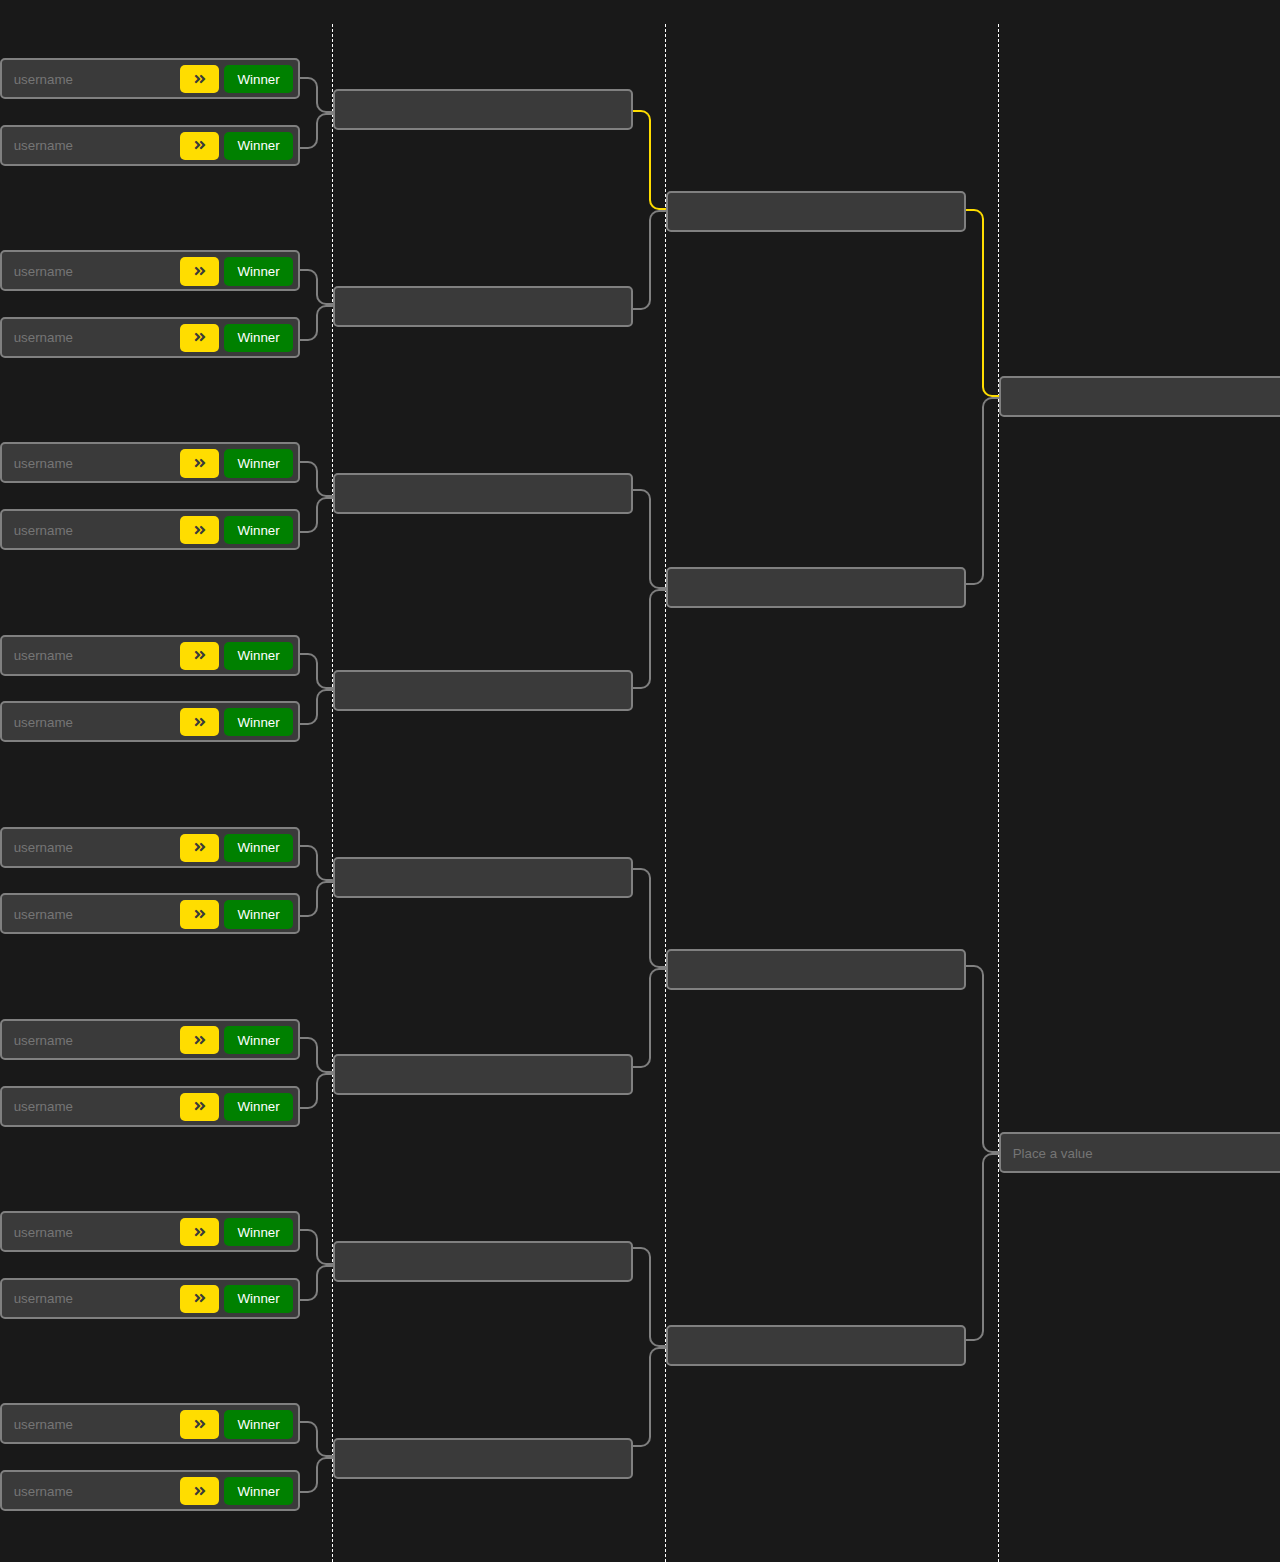
==== static.html @ 99fcab10 "Création de la page Static 'simplification et développement du transfert de round.'" ====
<!DOCTYPE html>
<html lang="en">
<head>
    <meta charset="UTF-8">
    <title>Title</title>
    <link rel="stylesheet" type="text/css" href="css/style.css"/>
    <link rel="stylesheet" type="text/css" href="css/fontawesome-all.min.css"/>
    <link rel="icon" type="image/png" href="./img/26914273_1577362475644642_895195590_n.png" />
</head>
<body>
<div class="header">

</div>
<div class="container">

    <div class="round one" data-round-id="1">
        <div class="group" data-round-id="1" data-group-id="1" id="1">
            <div id="player_1" class="group-container-player one" data-round-id="1" data-group-id="1" data-player-id="1">
                <input type="text" data-player-id="1" data-round-id="1" data-group-id="1" placeholder="username"/>
                <button class="btn one win group_1">Winner</button>
                <button class="btn active" alt='Follow the player' title='Follow the player'><i class="fas fa-angle-double-right"></i></button>
            </div>
            <div id="player_2" class="group-container-player two" data-round-id="1" data-group-id="1" data-player-id="2">
                <input type="text" data-player-id="2" data-round-id="1" data-group-id="1" placeholder="username"/>
                <button class="btn two win group_1">Winner</button>
                <button class="btn active" alt='Follow the player' title='Follow the player'><i class="fas fa-angle-double-right"></i></button>
            </div>
        </div>
        <div class="group" id="2" data-round-id="1" data-group-id="2">
            <div id="player_3" class="group-container-player one" data-round-id="1" data-group-id="2" data-player-id="3">
                <input type="text" data-player-id="3" data-round-id="1" data-group-id="2" placeholder="username"/>
                <button class="btn one win group_2">Winner</button>
                <button class="btn active" alt='Follow the player' title='Follow the player'><i class="fas fa-angle-double-right"></i></button>
            </div>
            <div id="player_4" class="group-container-player two"  data-round-id="1" data-group-id="2" data-player-id="4">
                <input type="text" data-player-id="4" data-round-id="1" data-group-id="2" placeholder="username"/>
                <button class="btn two win group_2">Winner</button>
                <button class="btn active" alt='Follow the player' title='Follow the player'><i class="fas fa-angle-double-right"></i></button>
            </div>
        </div>
        <div class="group" id="3" data-round-id="1" data-group-id="3">
            <div id="player_5" class="group-container-player one" data-round-id="1" data-group-id="3" data-player-id="5">
                <input type="text" data-player-id="5" data-round-id="1" data-group-id="3" placeholder="username"/>
                <button class="btn one win group_3">Winner</button>
                <button class="btn active" alt='Follow the player' title='Follow the player'><i class="fas fa-angle-double-right"></i></button>
            </div>
            <div id="player_6" class="group-container-player two" data-round-id="1" data-group-id="3" data-player-id="6">
                <input type="text" data-player-id="6" data-round-id="1" data-group-id="3" placeholder="username"/>
                <button class="btn two win group_3">Winner</button>
                <button class="btn active" alt='Follow the player' title='Follow the player'><i class="fas fa-angle-double-right"></i></button>
            </div>
        </div>
        <div class="group" id="4" data-round-id="1" data-group-id="4">
            <div id="player_7" class="group-container-player one" data-round-id="1" data-group-id="4" data-player-id="7">
                <input type="text" data-player-id="7" data-round-id="1" data-group-id="4" placeholder="username"/>
                <button class="btn one win group_4">Winner</button>
                <button class="btn active" alt='Follow the player' title='Follow the player'><i class="fas fa-angle-double-right"></i></button>
            </div>
            <div id="player_8" class="group-container-player two" data-round-id="1" data-group-id="4" data-player-id="8">
                <input type="text" data-player-id="8" data-round-id="1" data-group-id="4" placeholder="username"/>
                <button class="btn two win group_4">Winner</button>
                <button class="btn active" alt='Follow the player' title='Follow the player'><i class="fas fa-angle-double-right"></i></button>
            </div>
        </div>
        <div class="group" id="5" data-round-id="1" data-group-id="5">
            <div id="player_9" class="group-container-player one" data-round-id="1" data-group-id="5" data-player-id="9">
                <input type="text" data-player-id="9" data-round-id="1" data-group-id="5" placeholder="username"/>
                <button class="btn one win group_5">Winner</button>
                <button class="btn active" alt='Follow the player' title='Follow the player'><i class="fas fa-angle-double-right"></i></button>
            </div>
            <div id="player_10" class="group-container-player two" data-round-id="1" data-group-id="5" data-player-id="10">
                <input type="text" data-player-id="10" data-round-id="1" data-group-id="5" placeholder="username"/>
                <button class="btn two win group_5">Winner</button>
                <button class="btn active" alt='Follow the player' title='Follow the player'><i class="fas fa-angle-double-right"></i></button>
            </div>
        </div>
        <div class="group" id="6" data-round-id="1" data-group-id="6">
            <div id="player_11" class="group-container-player one" data-round-id="1" data-group-id="6" data-player-id="11">
                <input type="text" data-player-id="11" data-round-id="1" data-group-id="6" placeholder="username"/>
                <button class="btn one win group_6">Winner</button>
                <button class="btn active" alt='Follow the player' title='Follow the player'><i class="fas fa-angle-double-right"></i></button>
            </div>
            <div id="player_12" class="group-container-player two" data-round-id="1" data-group-id="6" data-player-id="12">
                <input type="text" data-player-id="12" data-round-id="1" data-group-id="6" placeholder="username"/>
                <button class="btn two win group_6">Winner</button>
                <button class="btn active" alt='Follow the player' title='Follow the player'><i class="fas fa-angle-double-right"></i></button>
            </div>
        </div>
        <div class="group" id="7" data-round-id="1" data-group-id="7">
            <div id="player_13" class="group-container-player one" data-round-id="1" data-group-id="7" data-player-id="13">
                <input type="text" data-player-id="13" data-round-id="1" data-group-id="7" placeholder="username"/>
                <button class="btn one win group_7">Winner</button>
                <button class="btn active" alt='Follow the player' title='Follow the player'><i class="fas fa-angle-double-right"></i></button>
            </div>
            <div id="player_14" class="group-container-player two" data-round-id="1" data-group-id="7" data-player-id="14">
                <input type="text" data-player-id="14" data-round-id="1" data-group-id="7" placeholder="username"/>
                <button class="btn two win group_7">Winner</button>
                <button class="btn active" alt='Follow the player' title='Follow the player'><i class="fas fa-angle-double-right"></i></button>
            </div>
        </div>
        <div class="group" id="8" data-round-id="1" data-group-id="8">
            <div id="player_15" class="group-container-player one" data-round-id="1" data-group-id="8" data-player-id="15">
                <input type="text" data-player-id="15" data-round-id="1" data-group-id="8" placeholder="username"/>
                <button class="btn one win group_8">Winner</button>
                <button class="btn active" alt='Follow the player' title='Follow the player'><i class="fas fa-angle-double-right"></i></button>
            </div>
            <div id="player_16" class="group-container-player two round_one group_8" data-player-id="16" data-round-id="1" data-group-id="8">
                <input type="text" data-player-id="16" data-round-id="1" data-group-id="8" placeholder="username"/>
                <button class="btn two win group_8">Winner</button>
                <button class="btn active" alt='Follow the player' title='Follow the player'><i class="fas fa-angle-double-right"></i></button>
            </div>
        </div>
    </div>
    <div class="arrow">
        <div class="container-arrow">
            <div id="arrow_1" class="group-container-line_top__left"></div>
            <div id="arrow_1" class="group-container-line_top__right"></div>
            <div id="arrow_1" class="group-container-line_bottom__right"></div>
            <div id="arrow_1" class="group-container-line_bottom__left"></div>
        </div>
        <div class="container-arrow">
            <div id="arrow_2" class="group-container-line_top__left"></div>
            <div id="arrow_2" class="group-container-line_top__right"></div>
            <div id="arrow_2" class="group-container-line_bottom__right"></div>
            <div id="arrow_2" class="group-container-line_bottom__left"></div>
        </div>
        <div class="container-arrow">
            <div id="arrow_3" class="group-container-line_top__left"></div>
            <div id="arrow_3" class="group-container-line_top__right"></div>
            <div id="arrow_3" class="group-container-line_bottom__right"></div>
            <div id="arrow_3" class="group-container-line_bottom__left"></div>
        </div>
        <div class="container-arrow">
            <div id="arrow_4" class="group-container-line_top__left"></div>
            <div id="arrow_4" class="group-container-line_top__right"></div>
            <div id="arrow_4" class="group-container-line_bottom__right"></div>
            <div id="arrow_4" class="group-container-line_bottom__left"></div>
        </div>
        <div class="container-arrow">
            <div id="arrow_5" class="group-container-line_top__left"></div>
            <div id="arrow_5" class="group-container-line_top__right"></div>
            <div id="arrow_5" class="group-container-line_bottom__right"></div>
            <div id="arrow_5" class="group-container-line_bottom__left"></div>
        </div>
        <div class="container-arrow">
            <div id="arrow_6" class="group-container-line_top__left"></div>
            <div id="arrow_6" class="group-container-line_top__right"></div>
            <div id="arrow_6" class="group-container-line_bottom__right"></div>
            <div id="arrow_6" class="group-container-line_bottom__left"></div>
        </div>
        <div class="container-arrow">
            <div id="arrow_7" class="group-container-line_top__left"></div>
            <div id="arrow_7" class="group-container-line_top__right"></div>
            <div id="arrow_7" class="group-container-line_bottom__right"></div>
            <div id="arrow_7" class="group-container-line_bottom__left"></div>
        </div>
        <div class="container-arrow">
            <div id="arrow_8" class="group-container-line_top__left"></div>
            <div id="arrow_8" class="group-container-line_top__right"></div>
            <div id="arrow_8" class="group-container-line_bottom__right"></div>
            <div id="arrow_8" class="group-container-line_bottom__left"></div>
        </div>
    </div>
    <div class="round two" data-round-id="2">
        <div class="group" id="9" data-round-id="2" data-group-id="9">
            <div class="group-container-player round_two one" data-round-id="2" data-lastgroup-id="1" data-group-id="9">
            </div>
            <div id="" class="group-container-player round_two two" data-round-id="2" data-lastgroup-id="2" data-group-id="9">
            </div>
        </div>
        <div class="group" id="10" data-round-id="2" data-group-id="10">
            <div class="group-container-player round_two one group_3" data-round-id="2" data-lastgroup-id="3" data-group-id="10">
            </div>
            <div class="group-container-player round_two two group_4" data-round-id="2" data-lastgroup-id="4" data-group-id="10">
            </div>
        </div>
        <div class="group" id="11" data-round-id="2">
            <div class="group-container-player round_two one group_5" data-round-id="2" data-lastgroup-id="5" data-group-id="11">
            </div>
            <div class="group-container-player round_two two group_6" data-round-id="2" data-lastgroup-id="6" data-group-id="11">
            </div>
        </div>
        <div class="group" id="12" data-round-id="2">
            <div class="group-container-player round_two one" data-round-id="2" data-lastgroup-id="7" data-group-id="12">
            </div>
            <div class="group-container-player round_two two" data-round-id="2" data-lastgroup-id="8" data-group-id="12">
            </div>
        </div>
    </div>
    <div class="arrow" data-round-id="2">
        <div class="container-arrow three" data-round-id="2">
            <div class="group-container-line_top__left three active" data-round-id="2"></div>
            <div class="group-container-line_top__right three active" data-round-id="2"></div>
            <div class="group-container-line_bottom__right three" data-round-id="2"></div>
            <div class="group-container-line_bottom__left three" data-round-id="2"></div>
        </div>
        <div class="container-arrow three" data-round-id="2">
            <div class="group-container-line_top__left three" data-round-id="2"></div>
            <div class="group-container-line_top__right three" data-round-id="2"></div>
            <div class="group-container-line_bottom__right three" data-round-id="2"></div>
            <div class="group-container-line_bottom__left three" data-round-id="2"></div>
        </div>
        <div class="container-arrow three" data-round-id="2">
            <div class="group-container-line_top__left three" data-round-id="2"></div>
            <div class="group-container-line_top__right three" data-round-id="2"></div>
            <div class="group-container-line_bottom__right three" data-round-id="2"></div>
            <div class="group-container-line_bottom__left three" data-round-id="2"></div>
        </div>
        <div class="container-arrow three" data-round-id="2">
            <div class="group-container-line_top__left three" data-round-id="2"></div>
            <div class="group-container-line_top__right three" data-round-id="2"></div>
            <div class="group-container-line_bottom__right threet" data-round-id="2"></div>
            <div class="group-container-line_bottom__left three" data-round-id="2"></div>
        </div>
    </div>
    <div class="round three" data-round-id="3">
        <div class="group" id="13" data-round-id="3">
            <div id="1" class="group-container-player round_three one" data-round-id="3">
            </div>
            <div class="group-container-player round_three two" data-round-id="3">
            </div>
        </div>
        <div class="group" id="14">
            <div class="group-container-player round_three one" data-round-id="3">
            </div>
            <div class="group-container-player round_three two" data-round-id="3">
            </div>
        </div>
    </div>
    <div class="arrow" data-round-id="3">
        <div class="container-arrow four"  data-round-id="3">
            <div class="group-container-line_top__left four active" data-round-id="3"></div>
            <div class="group-container-line_top__right four active" data-round-id="3"></div>
            <div class="group-container-line_bottom__right four" data-round-id="3"></div>
            <div class="group-container-line_bottom__left four" data-round-id="3"></div>
        </div>
        <div class="container-arrow four"  data-round-id="3">
            <div class="group-container-line_top__left four" data-round-id="3"></div>
            <div class="group-container-line_top__right four" data-round-id="3"></div>
            <div class="group-container-line_bottom__right four" data-round-id="3"></div>
            <div class="group-container-line_bottom__left four" data-round-id="3"></div>
        </div>
    </div>
    <div class="round four" data-round-id="4">
        <div class="group" id="15" data-round-id="4">
            <div id="1" class="group-container-player round_four one" data-round-id="4">
            </div>
            <div class="group-container-player round_four two" data-round-id="4">
                <input type="text" placeholder="Place a value">
            </div>
        </div>
    </div>
    <div class="arrow" data-round-id="5">
    <div class="container-arrow five" data-round-id="5">
        <div class="group-container-line_top__left five active" data-round-id="5"></div>
        <div class="group-container-line_top__right five active" data-round-id="5"></div>
        <div class="group-container-line_bottom__right five" data-round-id="5"></div>
        <div class="group-container-line_bottom__left five" data-round-id="5"></div>
    </div>
    </div>
    <div class="round five">
        <div class="group" id="16">
            <div id="1" class="group-container-player one">
            </div>
        </div>
    </div>
</div>

<script src="js/script_static.js"></script>
</body>
</html>
---- css/style.css ----
/*----------------------------------------------*\
	$FONT
\*----------------------------------------------*/

@import url('https://fonts.googleapis.com/css?family=Felipa');
@import url('https://fonts.googleapis.com/css?family=Roboto:400,700');

/*----------------------------------------------*\
	$CONTENT
\*----------------------------------------------*/
html, body{
    font-family: roboto;
    font-size: 16px;
    line-height: 1.4;
    margin: 0;
    padding: 0;
    background-color: #f2f2f2;
    line-height: 150%;
    background-color: #191919;
}

input[type=text]{
    background-color: transparent;
    color: white;
    border: none !important;
    padding: 0.5em;
    width: 10em;
}

.container{
    position: relative;
    display: inline-flex;
}

.header{
    position: relative;
    display: inline-flex;
    background-color: #3A3A3A;
    color: white;
    z-index: 10;
}

.header-round{
    display: flex;
    width: 300px;
    justify-content: center;
    align-content: center;
}

.round{
    width: 300px;
    display: inline-flex;
    justify-content: center;
    align-content: center;
    flex-direction: column;
}

.header-arrow, .arrow{
    width: 2em;
    display: flex;
    flex-direction: column;
    border-right: 1px dashed white;
}

.container-arrow{
    margin-top: 3.3em;
    margin-bottom: 4.2em;
}

.container-arrow.two{
    margin-top: 8.9em;
    margin-bottom: 10em;
}

.container-arrow.three{
    margin-top: 86px;
    margin-bottom: 93px;
}

.container-arrow.four{
    margin-top: 185px;
    margin-bottom: 195px;
}

.container-arrow.five{
    margin-top: 23em;
    margin-bottom: 12em;
}

.group{
    margin-bottom: 25px;
    margin-top: 34px;
}

.group-container-player{
    background-color: #3A3A3A;
    color: white;
    padding: 5px;
    height: 27px;
    border: 2px solid grey;
    border-radius: 5px;
    margin-bottom: 1.6em;
    transition: 0.3s;
    overflow: hidden;
    cursor: pointer;
}

.group-container-player.win{
    border: 2px solid green;
    transition: 1s;
}

.group-container-player.loose{
    border: 2px solid darkred;
    transition: 1s;
}

.group-container-player.active{
    -webkit-box-shadow: 0px 0px 10px 1px rgba(255,221,0,1);
    -moz-box-shadow: 0px 0px 10px 1px rgba(255,221,0,1);
    box-shadow: 0px 0px 10px 1px rgba(255,221,0,1);
    transition: 0.3s;
}

.btn.win{
    background-color: green;
    color: white;
}

.btn.active{
    background-color: rgba(255,221,0,1);
    color: #3a3a3a;
    margin: 0 5px 0 5px;
}

.btn{
    float: right;
    cursor: pointer;
    padding: 0.5em 1em 0.5em 1em;
    border: none !important;
    -webkit-border-radius: 5px;
    -moz-border-radius: 5px;
    border-radius: 5px;
}

.win{
    border-color: green;
}

.round_two.one{
    margin-bottom: 195px;
    margin-top: 30px;
}

.round_two.two{
    margin-bottom: 57px;
    margin-top: -39px;
}

.round_three.one{
    margin-bottom: 335px;
    margin-top: 122px;
}

.round_three.two{
    margin-bottom: 160px;
    margin-top: 258px;
}

.round_four.one{
    margin-bottom: 500px;
    margin-top: -20px;
}

.round_four.two{
    margin-top: 715px;
}

.group-container-line_bottom__left, .group-container-line_bottom__right, .group-container-line_top__right, .group-container-line_top__left{
    border: 2px solid grey;
}

.group-container-line_bottom__left.active, .group-container-line_bottom__right.active, .group-container-line_top__right.active, .group-container-line_top__left.active{
    border: 2px solid rgba(255,221,0,1);
}

.group-container-line_bottom__left.win, .group-container-line_bottom__right.win, .group-container-line_top__right.win, .group-container-line_top__left.win{
    border: 2px solid green;
    transition: 1s;
}

.group-container-line_bottom__left.loose, .group-container-line_bottom__right.loose, .group-container-line_top__right.loose, .group-container-line_top__left.loose{
    border: 2px solid darkred;
    transition: 1s;
}

.group-container-line_top__right.three{
    border-right: none !important;
    border-top: none !important;
    border-radius: 0 0 0 10px;
    width: 1em;
    height: 5em;
    margin-left: 1em;
}

.group-container-line_bottom__right.three{
    border-right: none !important;
    border-bottom: none !important;
    border-radius: 10px 0 0 0;
    width: 1em;
    height: 1em;
    margin-left: 1em;
}

.group-container-line_bottom__left.three{
    border-left: none !important;
    border-top: none !important;
    border-radius: 0 0 10px 0;
    width: 1em;
    height: 5em;
}

.group-container-line_top__left.three{
    border-left: none !important;
    border-bottom: none !important;
    border-radius: 0 10px 0 0;
    width: 1em;
    height: 1em;
}

.group-container-line_top__right.four{
    border-right: none !important;
    border-top: none !important;
    border-radius: 0 0 0 10px;
    width: 1em;
    height: 10.5em;
    margin-left: 1em;
}

.group-container-line_bottom__right.four{
    border-right: none !important;
    border-bottom: none !important;
    border-radius: 10px 0 0 0;
    width: 1em;
    height: 1em;
    margin-left: 1em;
}

.group-container-line_bottom__left.four{
    border-left: none !important;
    border-top: none !important;
    border-radius: 0 0 10px 0;
    width: 1em;
    height: 10.5em;
}

.group-container-line_top__left.four{
    border-left: none !important;
    border-bottom: none !important;
    border-radius: 0 10px 0 0;
    width: 1em;
    height: 1em;
}

.group-container-line_top__right.five{
    border-right: none !important;
    border-top: none !important;
    border-radius: 0 0 0 10px;
    width: 1em;
    height: 22.5em;
    margin-left: 1em;
}

.group-container-line_bottom__right.five{
    border-right: none !important;
    border-bottom: none !important;
    border-radius: 10px 0 0 0;
    width: 1em;
    height: 1em;
    margin-left: 1em;
}

.group-container-line_bottom__left.five{
    border-left: none !important;
    border-top: none !important;
    border-radius: 0 0 10px 0;
    width: 1em;
    height: 22.5em;
}

.group-container-line_top__left.five{
    border-left: none !important;
    border-bottom: none !important;
    border-radius: 0 10px 0 0;
    width: 1em;
    height: 1em;
}

.group-container-line_top__left{
    border-left: none !important;
    border-bottom: none !important;
    border-radius: 0 10px 0 0;
    width: 1em;
    height: 1em;
}

.group-container-line_top__right{
    border-right: none !important;
    border-top: none !important;
    border-radius: 0 0 0 10px;
    width: 1em;
    height: 1em;
    margin-left: 1em;
}

.group-container-line_bottom__right{
    border-right: none !important;
    border-bottom: none !important;
    border-radius: 10px 0 0 0;
    width: 1em;
    height: 1em;
    margin-left: 1em;
}

.group-container-line_bottom__left{
    border-left: none !important;
    border-top: none !important;
    border-radius: 0 0 10px 0;
    width: 1em;
    height: 1em;
}
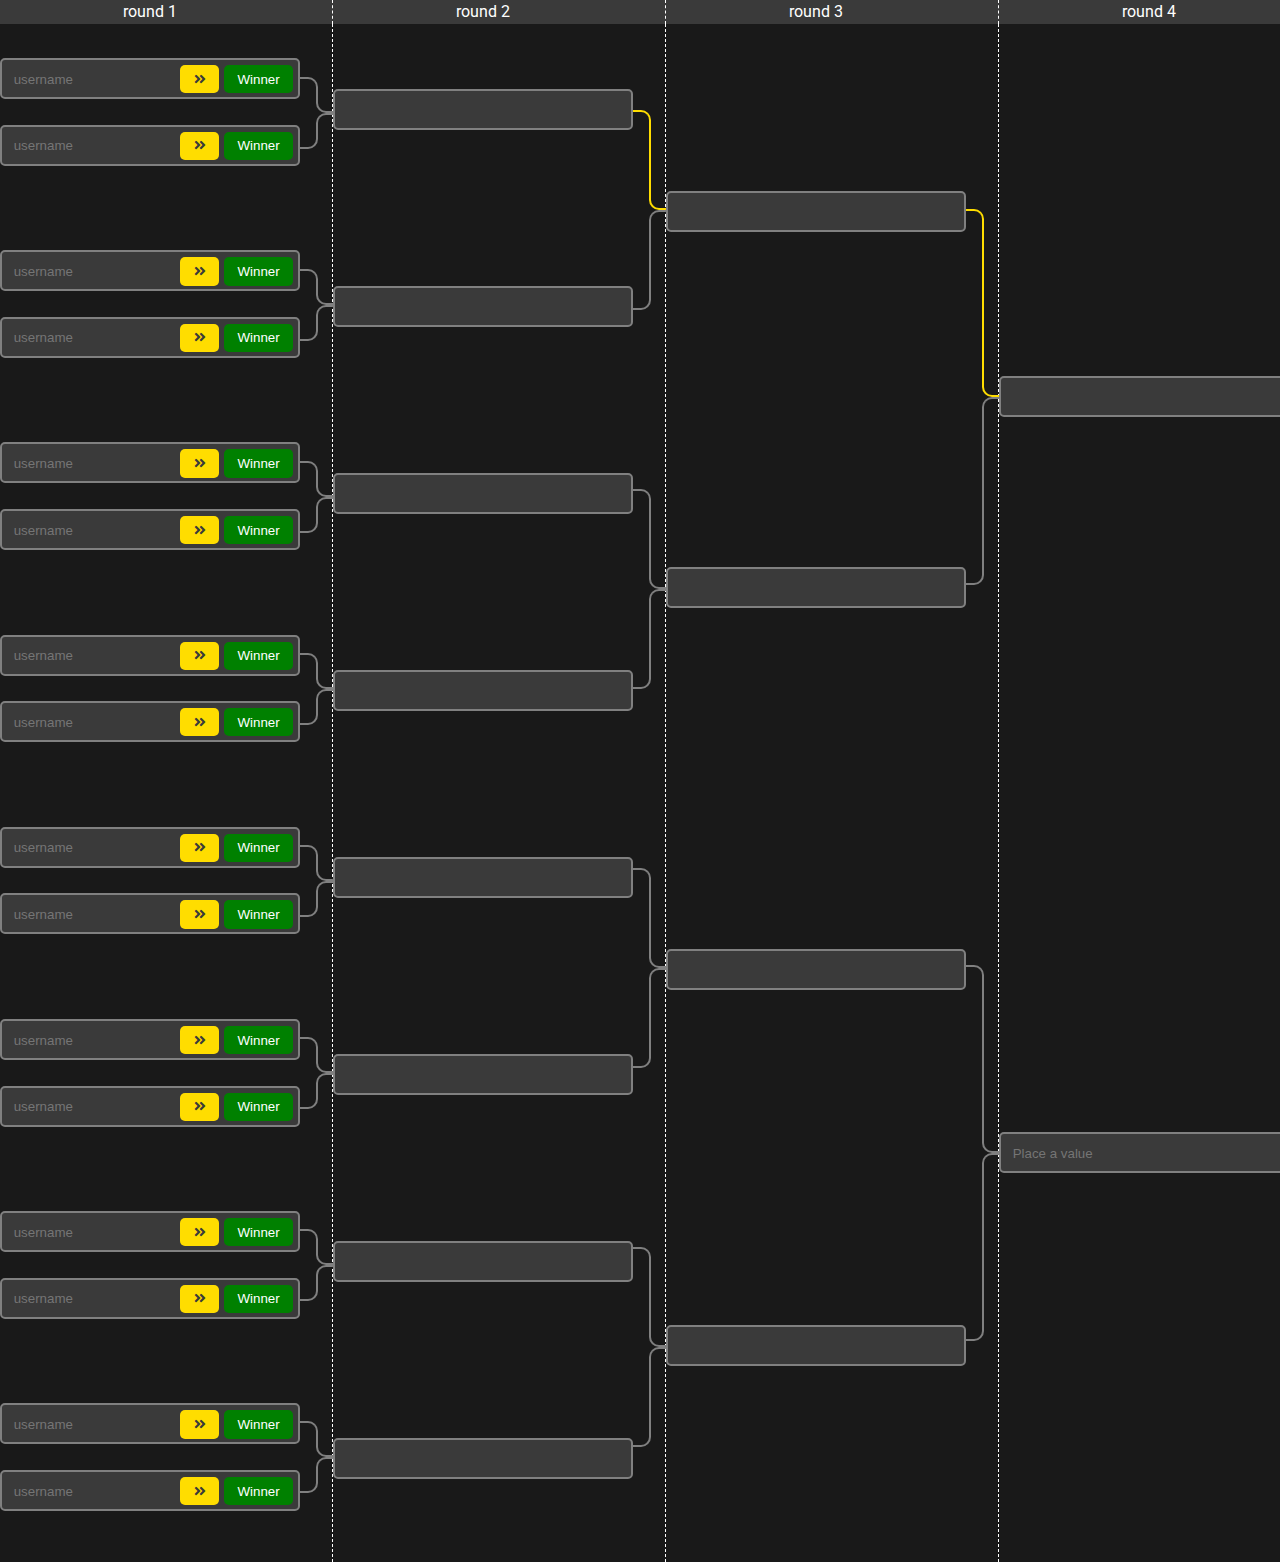
==== commit 9f453237: "Création de la page Static 'simplification et développement du transfert de round.'" ====
--- a/static.html
+++ b/static.html
@@ -3,110 +3,114 @@
 <html lang="en">
 <head>
     <meta charset="UTF-8">
-    <title>Title</title>
+    <title>Tournament Bracket</title>
     <link rel="stylesheet" type="text/css" href="css/style.css"/>
     <link rel="stylesheet" type="text/css" href="css/fontawesome-all.min.css"/>
     <link rel="icon" type="image/png" href="./img/26914273_1577362475644642_895195590_n.png" />
 </head>
 <body>
 <div class="header">
-
+<div class="header-round">round 1</div><div class="header-arrow"></div>
+<div class="header-round">round 2</div><div class="header-arrow"></div>
+<div class="header-round">round 3</div><div class="header-arrow"></div>
+<div class="header-round">round 4</div><div class="header-arrow"></div>
+<div class="header-round">round 5</div><div class="header-arrow"></div>
 </div>
 <div class="container">
 
     <div class="round one" data-round-id="1">
         <div class="group" data-round-id="1" data-group-id="1" id="1">
             <div id="player_1" class="group-container-player one" data-round-id="1" data-group-id="1" data-player-id="1">
-                <input type="text" data-player-id="1" data-round-id="1" data-group-id="1" placeholder="username"/>
+                <input type="text" data-player-id="1" data-round-id="1" data-group-id="1" data-name="username" placeholder="username"/>
                 <button class="btn one win group_1">Winner</button>
                 <button class="btn active" alt='Follow the player' title='Follow the player'><i class="fas fa-angle-double-right"></i></button>
             </div>
             <div id="player_2" class="group-container-player two" data-round-id="1" data-group-id="1" data-player-id="2">
-                <input type="text" data-player-id="2" data-round-id="1" data-group-id="1" placeholder="username"/>
+                <input type="text" data-player-id="2" data-round-id="1" data-group-id="1" data-name="username" placeholder="username"/>
                 <button class="btn two win group_1">Winner</button>
                 <button class="btn active" alt='Follow the player' title='Follow the player'><i class="fas fa-angle-double-right"></i></button>
             </div>
         </div>
         <div class="group" id="2" data-round-id="1" data-group-id="2">
             <div id="player_3" class="group-container-player one" data-round-id="1" data-group-id="2" data-player-id="3">
-                <input type="text" data-player-id="3" data-round-id="1" data-group-id="2" placeholder="username"/>
+                <input type="text" data-player-id="3" data-round-id="1" data-group-id="2" data-name="username" placeholder="username"/>
                 <button class="btn one win group_2">Winner</button>
                 <button class="btn active" alt='Follow the player' title='Follow the player'><i class="fas fa-angle-double-right"></i></button>
             </div>
             <div id="player_4" class="group-container-player two"  data-round-id="1" data-group-id="2" data-player-id="4">
-                <input type="text" data-player-id="4" data-round-id="1" data-group-id="2" placeholder="username"/>
+                <input type="text" data-player-id="4" data-round-id="1" data-group-id="2" data-name="username" placeholder="username"/>
                 <button class="btn two win group_2">Winner</button>
                 <button class="btn active" alt='Follow the player' title='Follow the player'><i class="fas fa-angle-double-right"></i></button>
             </div>
         </div>
         <div class="group" id="3" data-round-id="1" data-group-id="3">
             <div id="player_5" class="group-container-player one" data-round-id="1" data-group-id="3" data-player-id="5">
-                <input type="text" data-player-id="5" data-round-id="1" data-group-id="3" placeholder="username"/>
+                <input type="text" data-player-id="5" data-round-id="1" data-group-id="3" data-name="username" placeholder="username"/>
                 <button class="btn one win group_3">Winner</button>
                 <button class="btn active" alt='Follow the player' title='Follow the player'><i class="fas fa-angle-double-right"></i></button>
             </div>
             <div id="player_6" class="group-container-player two" data-round-id="1" data-group-id="3" data-player-id="6">
-                <input type="text" data-player-id="6" data-round-id="1" data-group-id="3" placeholder="username"/>
+                <input type="text" data-player-id="6" data-round-id="1" data-group-id="3" data-name="username" placeholder="username"/>
                 <button class="btn two win group_3">Winner</button>
                 <button class="btn active" alt='Follow the player' title='Follow the player'><i class="fas fa-angle-double-right"></i></button>
             </div>
         </div>
         <div class="group" id="4" data-round-id="1" data-group-id="4">
             <div id="player_7" class="group-container-player one" data-round-id="1" data-group-id="4" data-player-id="7">
-                <input type="text" data-player-id="7" data-round-id="1" data-group-id="4" placeholder="username"/>
+                <input type="text" data-player-id="7" data-round-id="1" data-group-id="4" data-name="username" placeholder="username"/>
                 <button class="btn one win group_4">Winner</button>
                 <button class="btn active" alt='Follow the player' title='Follow the player'><i class="fas fa-angle-double-right"></i></button>
             </div>
             <div id="player_8" class="group-container-player two" data-round-id="1" data-group-id="4" data-player-id="8">
-                <input type="text" data-player-id="8" data-round-id="1" data-group-id="4" placeholder="username"/>
+                <input type="text" data-player-id="8" data-round-id="1" data-group-id="4" data-name="username" placeholder="username"/>
                 <button class="btn two win group_4">Winner</button>
                 <button class="btn active" alt='Follow the player' title='Follow the player'><i class="fas fa-angle-double-right"></i></button>
             </div>
         </div>
         <div class="group" id="5" data-round-id="1" data-group-id="5">
             <div id="player_9" class="group-container-player one" data-round-id="1" data-group-id="5" data-player-id="9">
-                <input type="text" data-player-id="9" data-round-id="1" data-group-id="5" placeholder="username"/>
+                <input type="text" data-player-id="9" data-round-id="1" data-group-id="5" data-name="username" placeholder="username"/>
                 <button class="btn one win group_5">Winner</button>
                 <button class="btn active" alt='Follow the player' title='Follow the player'><i class="fas fa-angle-double-right"></i></button>
             </div>
             <div id="player_10" class="group-container-player two" data-round-id="1" data-group-id="5" data-player-id="10">
-                <input type="text" data-player-id="10" data-round-id="1" data-group-id="5" placeholder="username"/>
+                <input type="text" data-player-id="10" data-round-id="1" data-group-id="5" data-name="username" placeholder="username"/>
                 <button class="btn two win group_5">Winner</button>
                 <button class="btn active" alt='Follow the player' title='Follow the player'><i class="fas fa-angle-double-right"></i></button>
             </div>
         </div>
         <div class="group" id="6" data-round-id="1" data-group-id="6">
             <div id="player_11" class="group-container-player one" data-round-id="1" data-group-id="6" data-player-id="11">
-                <input type="text" data-player-id="11" data-round-id="1" data-group-id="6" placeholder="username"/>
+                <input type="text" data-player-id="11" data-round-id="1" data-group-id="6" data-name="username" placeholder="username"/>
                 <button class="btn one win group_6">Winner</button>
                 <button class="btn active" alt='Follow the player' title='Follow the player'><i class="fas fa-angle-double-right"></i></button>
             </div>
             <div id="player_12" class="group-container-player two" data-round-id="1" data-group-id="6" data-player-id="12">
-                <input type="text" data-player-id="12" data-round-id="1" data-group-id="6" placeholder="username"/>
+                <input type="text" data-player-id="12" data-round-id="1" data-group-id="6" data-name="username" placeholder="username"/>
                 <button class="btn two win group_6">Winner</button>
                 <button class="btn active" alt='Follow the player' title='Follow the player'><i class="fas fa-angle-double-right"></i></button>
             </div>
         </div>
         <div class="group" id="7" data-round-id="1" data-group-id="7">
             <div id="player_13" class="group-container-player one" data-round-id="1" data-group-id="7" data-player-id="13">
-                <input type="text" data-player-id="13" data-round-id="1" data-group-id="7" placeholder="username"/>
+                <input type="text" data-player-id="13" data-round-id="1" data-group-id="7" data-name="username" placeholder="username"/>
                 <button class="btn one win group_7">Winner</button>
                 <button class="btn active" alt='Follow the player' title='Follow the player'><i class="fas fa-angle-double-right"></i></button>
             </div>
             <div id="player_14" class="group-container-player two" data-round-id="1" data-group-id="7" data-player-id="14">
-                <input type="text" data-player-id="14" data-round-id="1" data-group-id="7" placeholder="username"/>
+                <input type="text" data-player-id="14" data-round-id="1" data-group-id="7" data-name="username" placeholder="username"/>
                 <button class="btn two win group_7">Winner</button>
                 <button class="btn active" alt='Follow the player' title='Follow the player'><i class="fas fa-angle-double-right"></i></button>
             </div>
         </div>
         <div class="group" id="8" data-round-id="1" data-group-id="8">
             <div id="player_15" class="group-container-player one" data-round-id="1" data-group-id="8" data-player-id="15">
-                <input type="text" data-player-id="15" data-round-id="1" data-group-id="8" placeholder="username"/>
+                <input type="text" data-player-id="15" data-round-id="1" data-group-id="8" data-name="username" placeholder="username"/>
                 <button class="btn one win group_8">Winner</button>
                 <button class="btn active" alt='Follow the player' title='Follow the player'><i class="fas fa-angle-double-right"></i></button>
             </div>
             <div id="player_16" class="group-container-player two round_one group_8" data-player-id="16" data-round-id="1" data-group-id="8">
-                <input type="text" data-player-id="16" data-round-id="1" data-group-id="8" placeholder="username"/>
+                <input type="text" data-player-id="16" data-round-id="1" data-group-id="8" data-name="username" placeholder="username"/>
                 <button class="btn two win group_8">Winner</button>
                 <button class="btn active" alt='Follow the player' title='Follow the player'><i class="fas fa-angle-double-right"></i></button>
             </div>
@@ -216,20 +220,20 @@
     </div>
     <div class="round three" data-round-id="3">
         <div class="group" id="13" data-round-id="3">
-            <div id="1" class="group-container-player round_three one" data-round-id="3">
-            </div>
-            <div class="group-container-player round_three two" data-round-id="3">
+            <div id="1" class="group-container-player round_three one" data-round-id="3" data-lastgroup-id="9" data-group-id="13">
+            </div>
+            <div class="group-container-player round_three two" data-round-id="3" data-lastgroup-id="10">
             </div>
         </div>
         <div class="group" id="14">
-            <div class="group-container-player round_three one" data-round-id="3">
-            </div>
-            <div class="group-container-player round_three two" data-round-id="3">
+            <div class="group-container-player round_three one" data-round-id="3" data-lastgroup-id="11" data-group-id="14">
+            </div>
+            <div class="group-container-player round_three two" data-round-id="3" data-lastgroup-id="12">
             </div>
         </div>
     </div>
     <div class="arrow" data-round-id="3">
-        <div class="container-arrow four"  data-round-id="3">
+        <div class="container-arrow four" data-round-id="3">
             <div class="group-container-line_top__left four active" data-round-id="3"></div>
             <div class="group-container-line_top__right four active" data-round-id="3"></div>
             <div class="group-container-line_bottom__right four" data-round-id="3"></div>
@@ -243,7 +247,7 @@
         </div>
     </div>
     <div class="round four" data-round-id="4">
-        <div class="group" id="15" data-round-id="4">
+        <div class="group" id="15" data-round-id="4" data-group-id="15">
             <div id="1" class="group-container-player round_four one" data-round-id="4">
             </div>
             <div class="group-container-player round_four two" data-round-id="4">
@@ -259,9 +263,9 @@
         <div class="group-container-line_bottom__left five" data-round-id="5"></div>
     </div>
     </div>
-    <div class="round five">
-        <div class="group" id="16">
-            <div id="1" class="group-container-player one">
+    <div class="round five" data-round-id="5">
+        <div class="group" id="16" data-round-id="5" data-group-id="16">
+            <div id="" class="group-container-player one" data-group-id="16">
             </div>
         </div>
     </div>
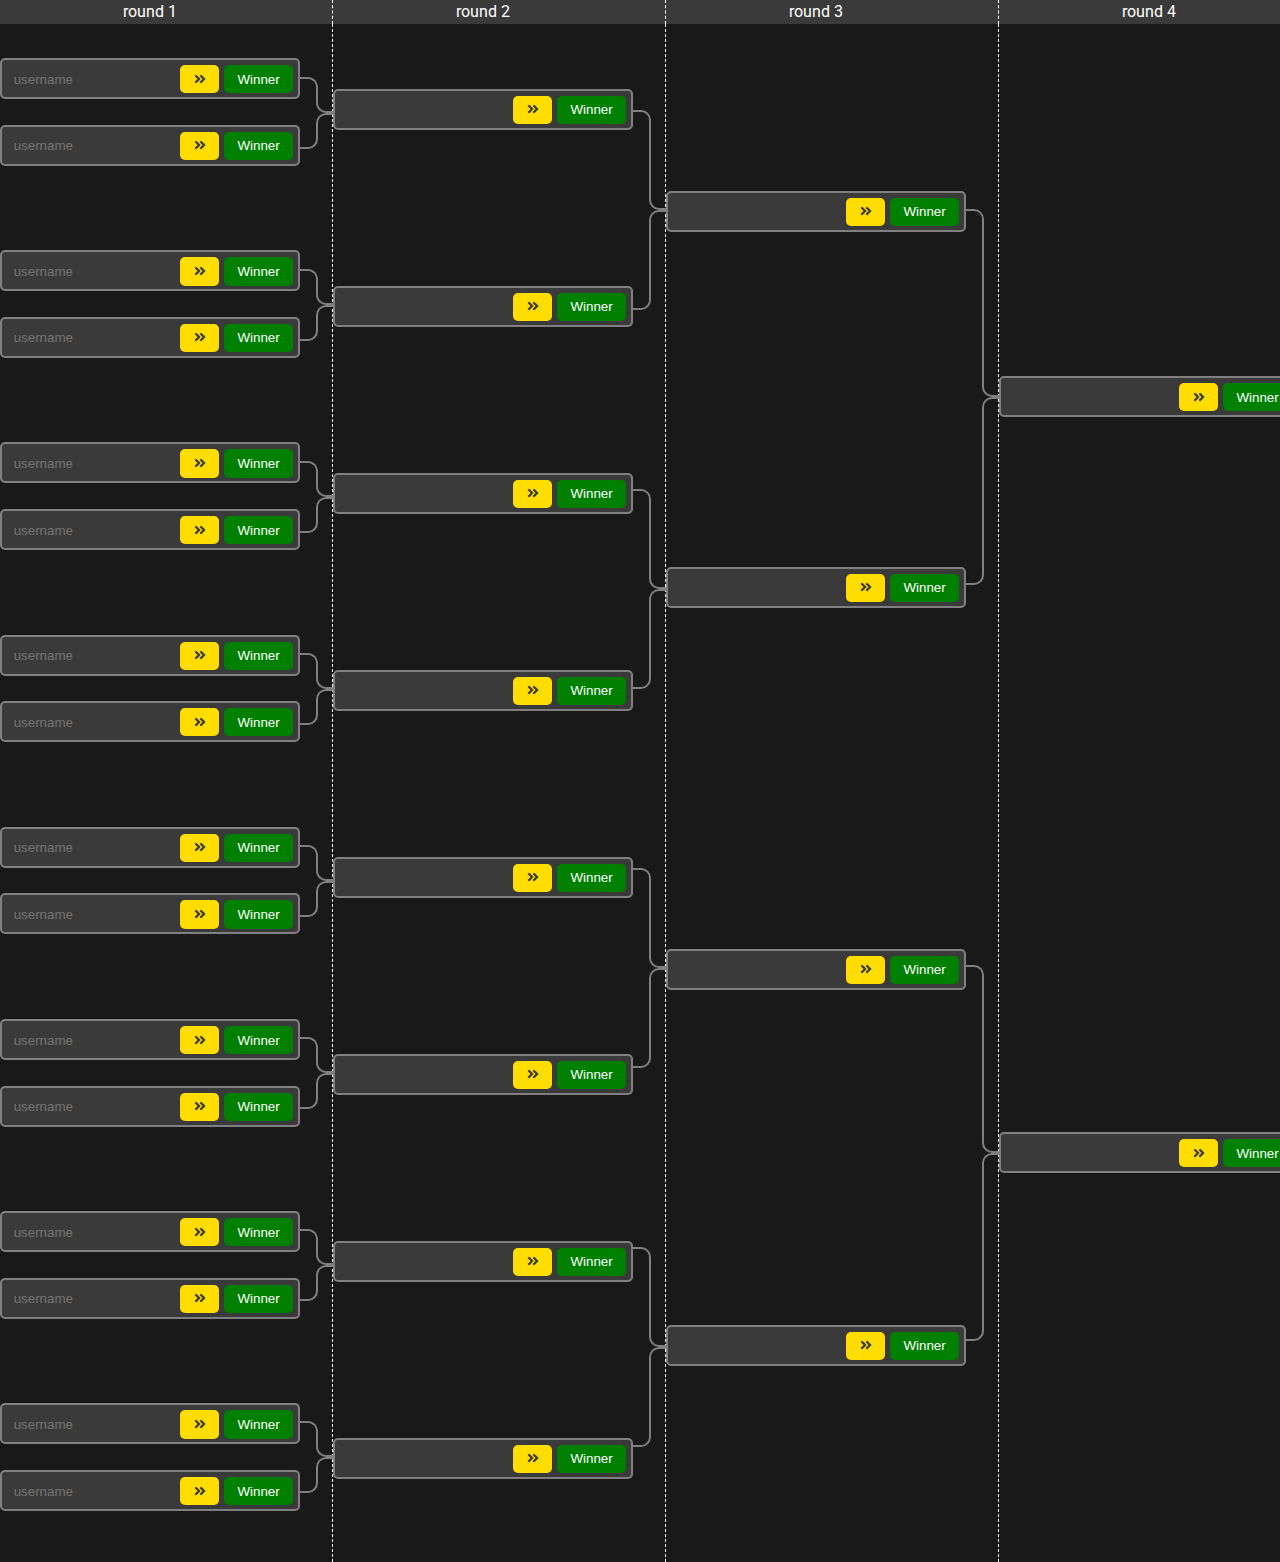
==== commit 16d8a69d: "Rectification des transferts des winners." ====
--- a/static.html
+++ b/static.html
@@ -118,149 +118,176 @@
     </div>
     <div class="arrow">
         <div class="container-arrow">
-            <div id="arrow_1" class="group-container-line_top__left"></div>
-            <div id="arrow_1" class="group-container-line_top__right"></div>
-            <div id="arrow_1" class="group-container-line_bottom__right"></div>
-            <div id="arrow_1" class="group-container-line_bottom__left"></div>
-        </div>
-        <div class="container-arrow">
-            <div id="arrow_2" class="group-container-line_top__left"></div>
-            <div id="arrow_2" class="group-container-line_top__right"></div>
-            <div id="arrow_2" class="group-container-line_bottom__right"></div>
-            <div id="arrow_2" class="group-container-line_bottom__left"></div>
-        </div>
-        <div class="container-arrow">
-            <div id="arrow_3" class="group-container-line_top__left"></div>
-            <div id="arrow_3" class="group-container-line_top__right"></div>
-            <div id="arrow_3" class="group-container-line_bottom__right"></div>
-            <div id="arrow_3" class="group-container-line_bottom__left"></div>
-        </div>
-        <div class="container-arrow">
-            <div id="arrow_4" class="group-container-line_top__left"></div>
-            <div id="arrow_4" class="group-container-line_top__right"></div>
-            <div id="arrow_4" class="group-container-line_bottom__right"></div>
-            <div id="arrow_4" class="group-container-line_bottom__left"></div>
-        </div>
-        <div class="container-arrow">
-            <div id="arrow_5" class="group-container-line_top__left"></div>
-            <div id="arrow_5" class="group-container-line_top__right"></div>
-            <div id="arrow_5" class="group-container-line_bottom__right"></div>
-            <div id="arrow_5" class="group-container-line_bottom__left"></div>
-        </div>
-        <div class="container-arrow">
-            <div id="arrow_6" class="group-container-line_top__left"></div>
-            <div id="arrow_6" class="group-container-line_top__right"></div>
-            <div id="arrow_6" class="group-container-line_bottom__right"></div>
-            <div id="arrow_6" class="group-container-line_bottom__left"></div>
-        </div>
-        <div class="container-arrow">
-            <div id="arrow_7" class="group-container-line_top__left"></div>
-            <div id="arrow_7" class="group-container-line_top__right"></div>
-            <div id="arrow_7" class="group-container-line_bottom__right"></div>
-            <div id="arrow_7" class="group-container-line_bottom__left"></div>
-        </div>
-        <div class="container-arrow">
-            <div id="arrow_8" class="group-container-line_top__left"></div>
-            <div id="arrow_8" class="group-container-line_top__right"></div>
-            <div id="arrow_8" class="group-container-line_bottom__right"></div>
-            <div id="arrow_8" class="group-container-line_bottom__left"></div>
+            <div id="arrow_1" class="arrow group-container-line_top__left"></div>
+            <div id="arrow_1" class="arrow group-container-line_top__right"></div>
+            <div id="arrow_1" class="arrow group-container-line_bottom__right"></div>
+            <div id="arrow_1" class="arrow group-container-line_bottom__left"></div>
+        </div>
+        <div class="container-arrow">
+            <div id="arrow_2" class="arrow group-container-line_top__left"></div>
+            <div id="arrow_2" class="arrow group-container-line_top__right"></div>
+            <div id="arrow_2" class="arrow group-container-line_bottom__right"></div>
+            <div id="arrow_2" class="arrow group-container-line_bottom__left"></div>
+        </div>
+        <div class="container-arrow">
+            <div id="arrow_3" class="arrow group-container-line_top__left"></div>
+            <div id="arrow_3" class="arrow group-container-line_top__right"></div>
+            <div id="arrow_3" class="arrow group-container-line_bottom__right"></div>
+            <div id="arrow_3" class="arrow group-container-line_bottom__left"></div>
+        </div>
+        <div class="container-arrow">
+            <div id="arrow_4" class="arrow group-container-line_top__left"></div>
+            <div id="arrow_4" class="arrow group-container-line_top__right"></div>
+            <div id="arrow_4" class="arrow group-container-line_bottom__right"></div>
+            <div id="arrow_4" class="arrow group-container-line_bottom__left"></div>
+        </div>
+        <div class="container-arrow">
+            <div id="arrow_5" class="arrow group-container-line_top__left"></div>
+            <div id="arrow_5" class="arrow group-container-line_top__right"></div>
+            <div id="arrow_5" class="arrow group-container-line_bottom__right"></div>
+            <div id="arrow_5" class="arrow group-container-line_bottom__left"></div>
+        </div>
+        <div class="container-arrow">
+            <div id="arrow_6" class="arrow group-container-line_top__left"></div>
+            <div id="arrow_6" class="arrow group-container-line_top__right"></div>
+            <div id="arrow_6" class="arrow group-container-line_bottom__right"></div>
+            <div id="arrow_6" class="arrow group-container-line_bottom__left"></div>
+        </div>
+        <div class="container-arrow">
+            <div id="arrow_7" class="arrow group-container-line_top__left"></div>
+            <div id="arrow_7" class="arrow group-container-line_top__right"></div>
+            <div id="arrow_7" class="arrow group-container-line_bottom__right"></div>
+            <div id="arrow_7" class="arrow group-container-line_bottom__left"></div>
+        </div>
+        <div class="container-arrow">
+            <div id="arrow_8" class="arrow group-container-line_top__left"></div>
+            <div id="arrow_8" class="arrow group-container-line_top__right"></div>
+            <div id="arrow_8" class="arrow group-container-line_bottom__right"></div>
+            <div id="arrow_8" class="arrow group-container-line_bottom__left"></div>
         </div>
     </div>
     <div class="round two" data-round-id="2">
         <div class="group" id="9" data-round-id="2" data-group-id="9">
             <div class="group-container-player round_two one" data-round-id="2" data-lastgroup-id="1" data-group-id="9">
+                <button class="btn one win group_9">Winner</button>
+                <button class="btn active" alt='Follow the player' title='Follow the player'><i class="fas fa-angle-double-right"></i></button>
             </div>
             <div id="" class="group-container-player round_two two" data-round-id="2" data-lastgroup-id="2" data-group-id="9">
+                <button class="btn one win group_7">Winner</button>
+                <button class="btn active" alt='Follow the player' title='Follow the player'><i class="fas fa-angle-double-right"></i></button>
             </div>
         </div>
         <div class="group" id="10" data-round-id="2" data-group-id="10">
             <div class="group-container-player round_two one group_3" data-round-id="2" data-lastgroup-id="3" data-group-id="10">
+                <button class="btn one win group_7">Winner</button>
+                <button class="btn active" alt='Follow the player' title='Follow the player'><i class="fas fa-angle-double-right"></i></button>
             </div>
             <div class="group-container-player round_two two group_4" data-round-id="2" data-lastgroup-id="4" data-group-id="10">
+                <button class="btn one win group_7">Winner</button>
+                <button class="btn active" alt='Follow the player' title='Follow the player'><i class="fas fa-angle-double-right"></i></button>
             </div>
         </div>
         <div class="group" id="11" data-round-id="2">
             <div class="group-container-player round_two one group_5" data-round-id="2" data-lastgroup-id="5" data-group-id="11">
+                <button class="btn one win group_7">Winner</button>
+                <button class="btn active" alt='Follow the player' title='Follow the player'><i class="fas fa-angle-double-right"></i></button>
             </div>
             <div class="group-container-player round_two two group_6" data-round-id="2" data-lastgroup-id="6" data-group-id="11">
+                <button class="btn one win group_7">Winner</button>
+                <button class="btn active" alt='Follow the player' title='Follow the player'><i class="fas fa-angle-double-right"></i></button>
             </div>
         </div>
         <div class="group" id="12" data-round-id="2">
             <div class="group-container-player round_two one" data-round-id="2" data-lastgroup-id="7" data-group-id="12">
+                <button class="btn one win group_7">Winner</button>
+                <button class="btn active" alt='Follow the player' title='Follow the player'><i class="fas fa-angle-double-right"></i></button>
             </div>
             <div class="group-container-player round_two two" data-round-id="2" data-lastgroup-id="8" data-group-id="12">
+                <button class="btn one win group_7">Winner</button>
+                <button class="btn active" alt='Follow the player' title='Follow the player'><i class="fas fa-angle-double-right"></i></button>
             </div>
         </div>
     </div>
     <div class="arrow" data-round-id="2">
         <div class="container-arrow three" data-round-id="2">
-            <div class="group-container-line_top__left three active" data-round-id="2"></div>
-            <div class="group-container-line_top__right three active" data-round-id="2"></div>
-            <div class="group-container-line_bottom__right three" data-round-id="2"></div>
-            <div class="group-container-line_bottom__left three" data-round-id="2"></div>
+            <div class="arrow group-container-line_top__left three" data-round-id="2"></div>
+            <div class="arrow group-container-line_top__right three" data-round-id="2"></div>
+            <div class="arrow group-container-line_bottom__right three" data-round-id="2"></div>
+            <div class="arrow group-container-line_bottom__left three" data-round-id="2"></div>
         </div>
         <div class="container-arrow three" data-round-id="2">
-            <div class="group-container-line_top__left three" data-round-id="2"></div>
-            <div class="group-container-line_top__right three" data-round-id="2"></div>
-            <div class="group-container-line_bottom__right three" data-round-id="2"></div>
-            <div class="group-container-line_bottom__left three" data-round-id="2"></div>
+            <div class="arrow group-container-line_top__left three" data-round-id="2"></div>
+            <div class="arrow group-container-line_top__right three" data-round-id="2"></div>
+            <div class="arrow group-container-line_bottom__right three" data-round-id="2"></div>
+            <div class="arrow group-container-line_bottom__left three" data-round-id="2"></div>
         </div>
         <div class="container-arrow three" data-round-id="2">
-            <div class="group-container-line_top__left three" data-round-id="2"></div>
-            <div class="group-container-line_top__right three" data-round-id="2"></div>
-            <div class="group-container-line_bottom__right three" data-round-id="2"></div>
-            <div class="group-container-line_bottom__left three" data-round-id="2"></div>
+            <div class="arrow group-container-line_top__left three" data-round-id="2"></div>
+            <div class="arrow group-container-line_top__right three" data-round-id="2"></div>
+            <div class="arrow group-container-line_bottom__right three" data-round-id="2"></div>
+            <div class="arrow group-container-line_bottom__left three" data-round-id="2"></div>
         </div>
         <div class="container-arrow three" data-round-id="2">
-            <div class="group-container-line_top__left three" data-round-id="2"></div>
-            <div class="group-container-line_top__right three" data-round-id="2"></div>
-            <div class="group-container-line_bottom__right threet" data-round-id="2"></div>
-            <div class="group-container-line_bottom__left three" data-round-id="2"></div>
+            <div class="arrow group-container-line_top__left three" data-round-id="2"></div>
+            <div class="arrow group-container-line_top__right three" data-round-id="2"></div>
+            <div class="arrow group-container-line_bottom__right threet" data-round-id="2"></div>
+            <div class="arrow group-container-line_bottom__left three" data-round-id="2"></div>
         </div>
     </div>
     <div class="round three" data-round-id="3">
         <div class="group" id="13" data-round-id="3">
             <div id="1" class="group-container-player round_three one" data-round-id="3" data-lastgroup-id="9" data-group-id="13">
+                <button class="btn one win group_7">Winner</button>
+                <button class="btn active" alt='Follow the player' title='Follow the player'><i class="fas fa-angle-double-right"></i></button>
             </div>
             <div class="group-container-player round_three two" data-round-id="3" data-lastgroup-id="10">
+                <button class="btn one win group_7">Winner</button>
+                <button class="btn active" alt='Follow the player' title='Follow the player'><i class="fas fa-angle-double-right"></i></button>
             </div>
         </div>
         <div class="group" id="14">
             <div class="group-container-player round_three one" data-round-id="3" data-lastgroup-id="11" data-group-id="14">
+                <button class="btn one win group_7">Winner</button>
+                <button class="btn active" alt='Follow the player' title='Follow the player'><i class="fas fa-angle-double-right"></i></button>
             </div>
             <div class="group-container-player round_three two" data-round-id="3" data-lastgroup-id="12">
+                <button class="btn one win group_7">Winner</button>
+                <button class="btn active" alt='Follow the player' title='Follow the player'><i class="fas fa-angle-double-right"></i></button>
             </div>
         </div>
     </div>
     <div class="arrow" data-round-id="3">
         <div class="container-arrow four" data-round-id="3">
-            <div class="group-container-line_top__left four active" data-round-id="3"></div>
-            <div class="group-container-line_top__right four active" data-round-id="3"></div>
-            <div class="group-container-line_bottom__right four" data-round-id="3"></div>
-            <div class="group-container-line_bottom__left four" data-round-id="3"></div>
+            <div class="arrow group-container-line_top__left four" data-round-id="3"></div>
+            <div class="arrow group-container-line_top__right four" data-round-id="3"></div>
+            <div class="arrow group-container-line_bottom__right four" data-round-id="3"></div>
+            <div class="arrow group-container-line_bottom__left four" data-round-id="3"></div>
         </div>
         <div class="container-arrow four"  data-round-id="3">
-            <div class="group-container-line_top__left four" data-round-id="3"></div>
-            <div class="group-container-line_top__right four" data-round-id="3"></div>
-            <div class="group-container-line_bottom__right four" data-round-id="3"></div>
-            <div class="group-container-line_bottom__left four" data-round-id="3"></div>
+            <div class="arrow group-container-line_top__left four" data-round-id="3"></div>
+            <div class="arrow group-container-line_top__right four" data-round-id="3"></div>
+            <div class="arrow group-container-line_bottom__right four" data-round-id="3"></div>
+            <div class="arrow group-container-line_bottom__left four" data-round-id="3"></div>
         </div>
     </div>
     <div class="round four" data-round-id="4">
         <div class="group" id="15" data-round-id="4" data-group-id="15">
             <div id="1" class="group-container-player round_four one" data-round-id="4">
+                <button class="btn one win group_7">Winner</button>
+                <button class="btn active" alt='Follow the player' title='Follow the player'><i class="fas fa-angle-double-right"></i></button>
             </div>
             <div class="group-container-player round_four two" data-round-id="4">
-                <input type="text" placeholder="Place a value">
+                <button class="btn one win group_7">Winner</button>
+                <button class="btn active" alt='Follow the player' title='Follow the player'><i class="fas fa-angle-double-right"></i></button>
             </div>
         </div>
     </div>
     <div class="arrow" data-round-id="5">
     <div class="container-arrow five" data-round-id="5">
-        <div class="group-container-line_top__left five active" data-round-id="5"></div>
-        <div class="group-container-line_top__right five active" data-round-id="5"></div>
-        <div class="group-container-line_bottom__right five" data-round-id="5"></div>
-        <div class="group-container-line_bottom__left five" data-round-id="5"></div>
+        <div class="arrow group-container-line_top__left five" data-round-id="5"></div>
+        <div class="arrow group-container-line_top__right five" data-round-id="5"></div>
+        <div class="arrow group-container-line_bottom__right five" data-round-id="5"></div>
+        <div class="arrow group-container-line_bottom__left five" data-round-id="5"></div>
     </div>
     </div>
     <div class="round five" data-round-id="5">
--- a/css/style.css
+++ b/css/style.css
@@ -182,6 +182,7 @@
 
 .group-container-line_bottom__left.active, .group-container-line_bottom__right.active, .group-container-line_top__right.active, .group-container-line_top__left.active{
     border: 2px solid rgba(255,221,0,1);
+    transition: 1s;
 }
 
 .group-container-line_bottom__left.win, .group-container-line_bottom__right.win, .group-container-line_top__right.win, .group-container-line_top__left.win{
